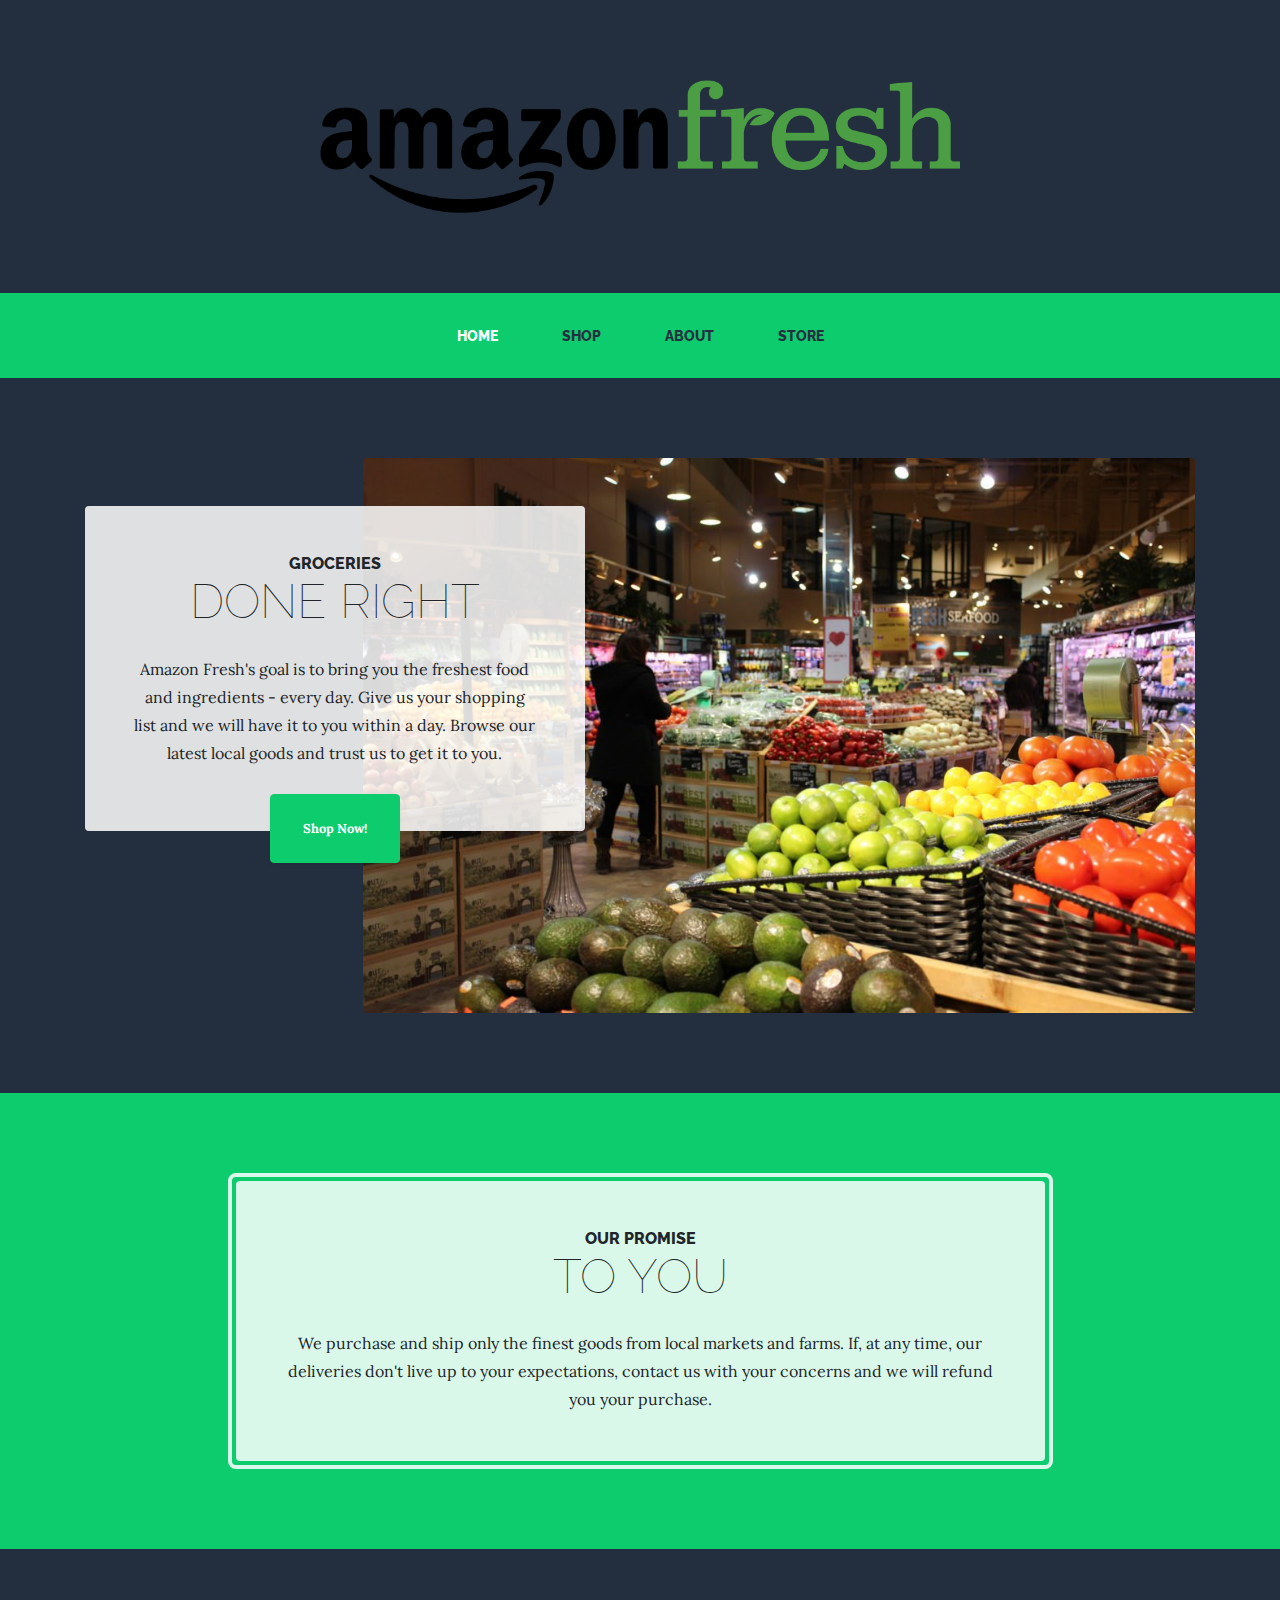
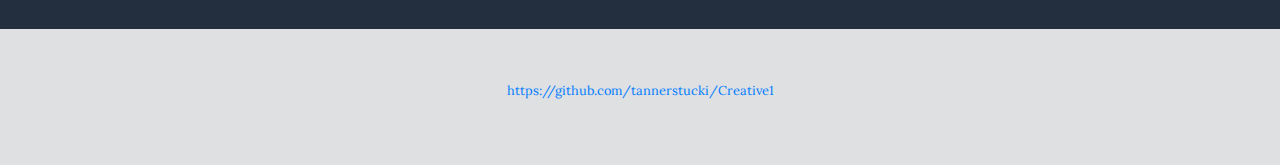
==== index.html @ a14d0ac7 "Draft 1" ====
<!DOCTYPE html>
<html lang="en">

  <head>

    <meta charset="utf-8">
    <meta name="viewport" content="width=device-width, initial-scale=1, shrink-to-fit=no">
    <meta name="description" content="">
    <meta name="author" content="">

    <title>Amazon Fresh</title>

    <!-- Bootstrap core CSS -->
    <link href="vendor/bootstrap/css/bootstrap.min.css" rel="stylesheet">

    <!-- Custom fonts for this template -->
    <link href="https://fonts.googleapis.com/css?family=Raleway:100,100i,200,200i,300,300i,400,400i,500,500i,600,600i,700,700i,800,800i,900,900i" rel="stylesheet">
    <link href="https://fonts.googleapis.com/css?family=Lora:400,400i,700,700i" rel="stylesheet">

    <!-- Custom styles for this template -->
    <link href="css/business-casual.min.css" rel="stylesheet">

  </head>

  <body>

    <h1 class="site-heading text-center text-white d-none d-lg-block">
      <span class="site-heading-upper text-primary mb-3"><img style="width: 50%" src="img/Amazon.png"></span>
    </h1>

    <!-- Navigation -->
    <nav class="navbar navbar-expand-lg navbar-dark py-lg-4" id="mainNav">
      <div class="container">
        <a class="navbar-brand text-uppercase text-expanded font-weight-bold d-lg-none" href="#">Start Bootstrap</a>
        <button class="navbar-toggler" type="button" data-toggle="collapse" data-target="#navbarResponsive" aria-controls="navbarResponsive" aria-expanded="false" aria-label="Toggle navigation">
          <span class="navbar-toggler-icon"></span>
        </button>
        <div class="collapse navbar-collapse" id="navbarResponsive">
          <ul class="navbar-nav mx-auto">
            <li class="nav-item active px-lg-4">
              <a class="nav-link text-uppercase text-expanded" href="index.html">Home
                <span class="sr-only">(current)</span>
              </a>
            </li>
            <li class="nav-item px-lg-4">
              <a class="nav-link text-uppercase text-expanded" href="products.html">Shop</a>
            </li>
            <li class="nav-item px-lg-4">
              <a class="nav-link text-uppercase text-expanded" href="about.html">About</a>
            </li>
            <li class="nav-item px-lg-4">
              <a class="nav-link text-uppercase text-expanded" href="store.html">Store</a>
            </li>
          </ul>
        </div>
      </div>
    </nav>

    <section class="page-section clearfix">
      <div class="container">
        <div class="intro">
          <img class="intro-img img-fluid mb-3 mb-lg-0 rounded" src="img/intro.jpg" alt="">
          <div class="intro-text left-0 text-center bg-faded p-5 rounded">
            <h2 class="section-heading mb-4">
              <span class="section-heading-upper">Groceries</span>
              <span class="section-heading-lower">Done Right</span>
            </h2>
            <p class="mb-3">Amazon Fresh's goal is to bring you the freshest food and ingredients - every day. Give us your shopping list and we will have it to you within a day. Browse our latest local goods and trust us to get it to you.
            </p>
            <div class="intro-button mx-auto">
              <a class="btn btn-primary btn-xl" href="products.html">Shop Now!</a>
            </div>
          </div>
        </div>
      </div>
    </section>

    <section class="page-section cta">
      <div class="container">
        <div class="row">
          <div class="col-xl-9 mx-auto">
            <div class="cta-inner text-center rounded">
              <h2 class="section-heading mb-4">
                <span class="section-heading-upper">Our Promise</span>
                <span class="section-heading-lower">To You</span>
              </h2>
              <p class="mb-0">We purchase and ship only the finest goods from local markets and farms. If, at any time, our deliveries don't live up to your expectations, contact us with your concerns and we will refund you your purchase.</p>
            </div>
          </div>
        </div>
      </div>
    </section>

    <footer class="footer text-center py-5">
      <div class="container" height="50px">
        <a href="https://github.com/tannerstucki/Creative1" target="_blank" class="m-0 small">https://github.com/tannerstucki/Creative1</p></a>
      </div>
    </footer>

    <!-- Bootstrap core JavaScript -->
    <script src="vendor/jquery/jquery.min.js"></script>
    <script src="vendor/bootstrap/js/bootstrap.bundle.min.js"></script>

  </body>

</html>
---- css/business-casual.min.css ----
body{font-family:Lora;background-color: #232F3E;background-attachment:fixed;background-position:center;background-size:cover}h1,h2,h3,h4,h5,h6{font-family:Raleway}p{line-height:1.75}

.text-faded{color:rgba(255,255,255,.3)}

.site-heading{margin-top:5rem;margin-bottom:5rem;text-transform:uppercase;line-height:1;font-family:Raleway}.site-heading .site-heading-upper{display:block;font-size:2rem;font-weight:800}

.site-heading .site-heading-lower{font-size:5rem;font-weight:100;line-height:4rem}

.page-section{margin-top:5rem;margin-bottom:5rem}.section-heading{text-transform:uppercase}

.section-heading .section-heading-upper{display:block;font-size:1rem;font-weight:800}

.section-heading .section-heading-lower{display:block;font-size:3rem;font-weight:100}

.bg-faded{background-color:rgba(255,255,255,.85)}#mainNav{background-color: #0DCC6E;font-family:Raleway}

#mainNav .navbar-brand{color:#0DCC6E}#mainNav .navbar-nav .nav-item .nav-link{color:#232F3E;font-weight:800}

#mainNav .navbar-nav .nav-item.active .nav-link{color:white}@media (min-width:992px){#mainNav .navbar-nav .nav-item .nav-link{font-size:.9rem}#mainNav .navbar-nav .nav-item .nav-link:hover{color:white}

#mainNav .navbar-nav .nav-item.active .nav-link:hover{color:#232F3E}}

.btn-xl{font-weight:700;font-size:.8rem;padding-top:1.5rem;padding-bottom:1.5rem;padding-left:2rem;padding-right:2rem}

.intro{position:relative}@media (min-width:992px){.intro .intro-img{width:75%;float:right}

.intro .intro-text{left:0;width:60%;margin-top:3rem;position:absolute}

.intro .intro-text .intro-button{width:100%;left:0;position:absolute;bottom:-2rem}}@media (min-width:1200px){.intro .intro-text{width:45%}}

.cta{padding-top:5rem;padding-bottom:5rem;background-color: #0DCC6E}

.cta .cta-inner{position:relative;padding:3rem;margin:.5rem;background-color:rgba(255,255,255,.85)}

.cta .cta-inner:before{border-radius:.5rem;content:'';position:absolute;top:-.5rem;bottom:-.5rem;left:-.5rem;right:-.5rem;border:.25rem solid rgba(255,255,255,.85)}@media (min-width:992px){.about-heading .about-heading-img{position:relative;z-index:0}

.about-heading .about-heading-content{margin-top:-5rem;position:relative;z-index:1}}@media (min-width:992px){.product-item .product-item-title{position:relative;z-index:1;margin-bottom:-3rem}

.product-item .product-item-img{position:relative;z-index:0;max-width:60vw}

.product-item .product-item-description{position:relative;z-index:1;margin-top:-3rem;max-width:50vw}}

.list-hours{font-size:.9rem}

.list-hours .list-hours-item{border-bottom:1px solid rgba(230,167,86,.5);padding-bottom:.25rem;margin-bottom:1rem;font-style:italic}

.list-hours .list-hours-item.today{font-weight:700;color:#0DCC6E}@media (min-width:992px){.list-hours{width:50%;font-size:1.1rem}}

.address strong{font-size:1.2rem}

.footer{background-color:rgba(255, 255, 255, 0.85)}

.text-primary{color:#0DCC6E!important}

.bg-primary{background-color:#0DCC6E!important}

.btn{box-shadow:0 3px 3px 0 rgba(33,37,41,.1)}

.btn-primary{background-color:#0DCC6E;border-color:#0DCC6E}

.btn-primary:active,.btn-primary:focus,.btn-primary:hover{background-color:#df902a;border-color:#df902a}

.font-weight-light{font-weight:100!important}

.wrapper {display: grid;grid-template-columns: 3fr 1fr;grid-column-gap: 0px;grid-row-gap: 0px;padding-bottom: 10px;}

.letter {
    background-color: white;
    display: flex;
    justify-content: left;
    align-items: center;
    padding: 10px;
    margin-bottom: 10px;
    margin-left: 10px;
    margin-right:0px;
    font-size: 10px;
    color: #232F3E;
    line-height: 1;
    font-family: 'hobeaux-rococeaux-background', Helvetica;
    font-weight: 200;
    cursor: pointer;
    transition: all .3s ease;
    height: 175px;
    }

.price {background-color: white;
    display: flex;
    justify-content: left;
    align-items: center;
    padding: 10px;
    margin-bottom: 10px;
    margin-left: 5px;
    margin-right:10px;
    font-size: 10px;
    color: #232F3E;
    line-height: 1;
    font-family: 'hobeaux-rococeaux-background', Helvetica;
    font-weight: 200;
    cursor: pointer;
    transition: all .3s ease;
}

.cat {
    color: rgba(255,255,255,.85);
    font-size: 40px;
    margin-right: 10px;
    padding-left: 10px;
}


.half{
    width: 60%
}

.half2{
    width: 40%;
    float: right;
    vertical-align: center;
}

.list{
    font-size: 20px;
    margin-top: -120px;
    float: left;
}

.cost{
    font-size: 30px;
    float: left;
    margin-left: -53px;
    margin-bottom: -10px;
}

.cart{
    font-size: 20px;
    float: left;
    text-align: center;
    margin-bottom: -145px;
}

.desc{
    font-size: 50px;
    margin-left: 40px;
    margin-bottom: -10px;
}

/* Popup container */
.popup {
    position: relative;
    display: inline-block;
    cursor: pointer;
    margin-bottom: -150px;
    font-size: 15px; 
    text-align: center;
}

/* The actual popup (appears on top) */
.popup .popuptext {
    visibility: hidden;
    width: 160px;
    background-color: #555;
    color: #fff;
    text-align: center;
    border-radius: 6px;
    padding: 8px 0;
    position: absolute;
    z-index: 1;
    bottom: 125%;
    left: 50%;
    margin-left: -80px;
    font-size: 15px; 
}

/* Popup arrow */
.popup .popuptext::after {
    content: "";
    position: absolute;
    top: 100%;
    left: 50%;
    margin-left: -5px;
    border-width: 5px;
    border-style: solid;
    border-color: #555 transparent transparent transparent;
}

/* Toggle this class when clicking on the popup container (hide and show the popup) */
.popup .show {
    visibility: visible;
    -webkit-animation: fadeIn 1s;
    animation: fadeIn 1s
}

/* Add animation (fade in the popup) */
@-webkit-keyframes fadeIn {
    from {opacity: 0;} 
    to {opacity: 1;}
}

@keyframes fadeIn {
    from {opacity: 0;}
    to {opacity:1 ;}
}
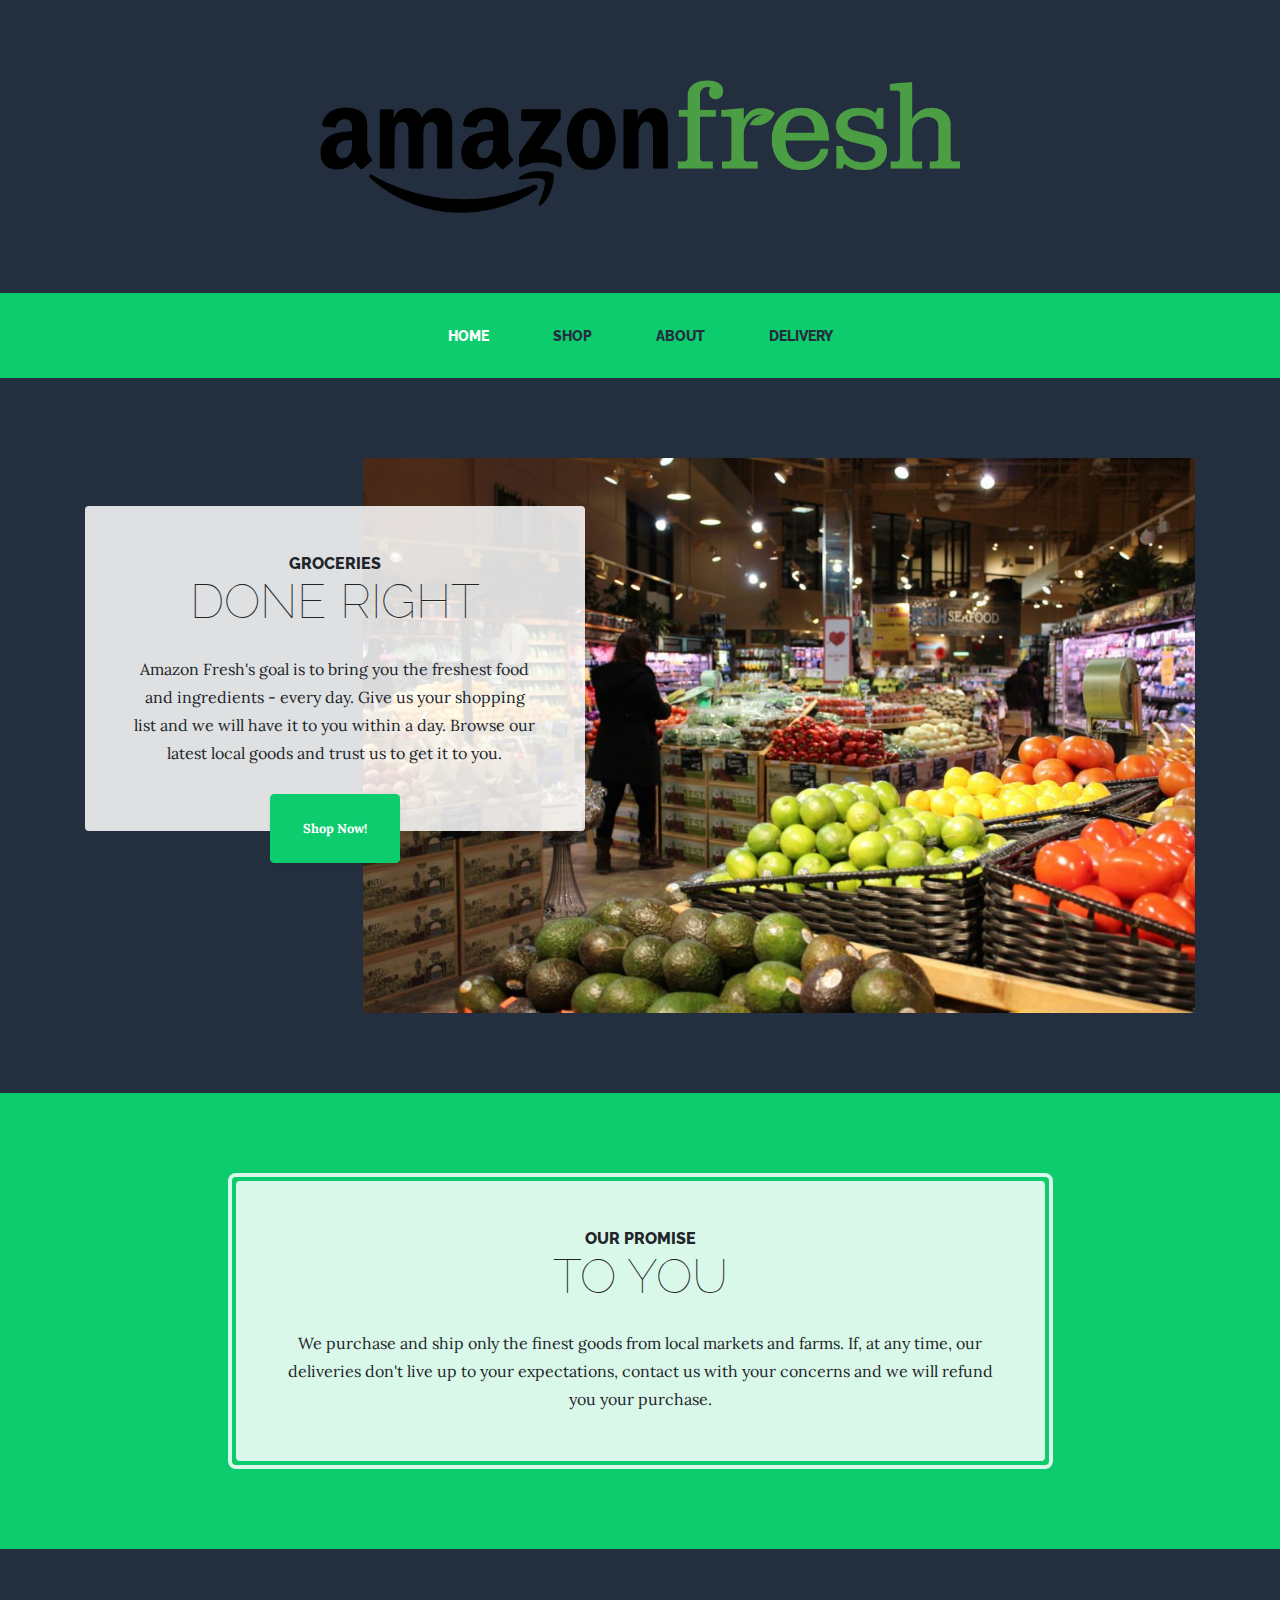
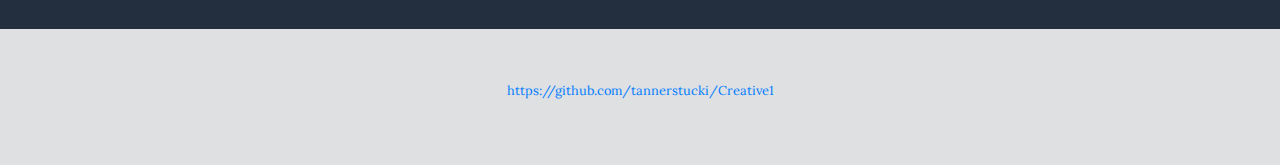
==== commit 8c04d7ee: "Draft 2" ====
--- a/index.html
+++ b/index.html
@@ -49,7 +49,7 @@
               <a class="nav-link text-uppercase text-expanded" href="about.html">About</a>
             </li>
             <li class="nav-item px-lg-4">
-              <a class="nav-link text-uppercase text-expanded" href="store.html">Store</a>
+              <a class="nav-link text-uppercase text-expanded" href="store.html">Delivery</a>
             </li>
           </ul>
         </div>
--- a/css/business-casual.min.css
+++ b/css/business-casual.min.css
@@ -153,50 +153,3 @@
     font-size: 15px; 
     text-align: center;
 }
-
-/* The actual popup (appears on top) */
-.popup .popuptext {
-    visibility: hidden;
-    width: 160px;
-    background-color: #555;
-    color: #fff;
-    text-align: center;
-    border-radius: 6px;
-    padding: 8px 0;
-    position: absolute;
-    z-index: 1;
-    bottom: 125%;
-    left: 50%;
-    margin-left: -80px;
-    font-size: 15px; 
-}
-
-/* Popup arrow */
-.popup .popuptext::after {
-    content: "";
-    position: absolute;
-    top: 100%;
-    left: 50%;
-    margin-left: -5px;
-    border-width: 5px;
-    border-style: solid;
-    border-color: #555 transparent transparent transparent;
-}
-
-/* Toggle this class when clicking on the popup container (hide and show the popup) */
-.popup .show {
-    visibility: visible;
-    -webkit-animation: fadeIn 1s;
-    animation: fadeIn 1s
-}
-
-/* Add animation (fade in the popup) */
-@-webkit-keyframes fadeIn {
-    from {opacity: 0;} 
-    to {opacity: 1;}
-}
-
-@keyframes fadeIn {
-    from {opacity: 0;}
-    to {opacity:1 ;}
-}
